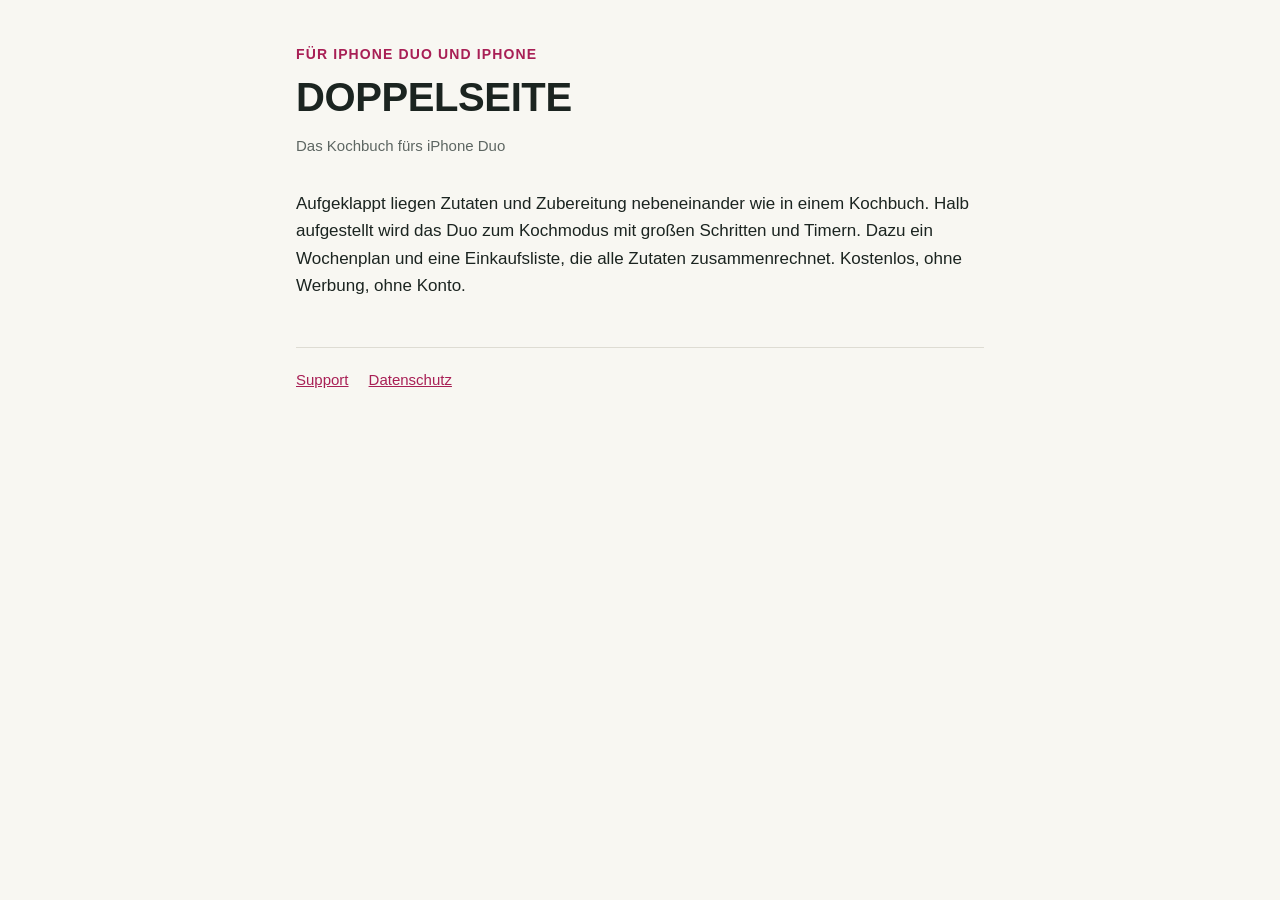
==== index.html @ 34a13a42 "Support- und Datenschutzseiten" ====
<!doctype html>
<html lang="de">
<head>
<meta charset="utf-8">
<meta name="viewport" content="width=device-width, initial-scale=1">
<title>Doppelseite – Rezepte</title>
<link rel="stylesheet" href="style.css">
</head>
<body>
<main>
<header>
  <span class="brand">Für iPhone Duo und iPhone</span>
  <h1>Doppelseite</h1>
  <p class="muted">Das Kochbuch fürs iPhone Duo</p>
</header>
<p>Aufgeklappt liegen Zutaten und Zubereitung nebeneinander wie in einem Kochbuch. Halb aufgestellt wird das Duo zum Kochmodus mit großen Schritten und Timern. Dazu ein Wochenplan und eine Einkaufsliste, die alle Zutaten zusammenrechnet. Kostenlos, ohne Werbung, ohne Konto.</p>
<nav>
  <a href="support.html">Support</a>
  <a href="datenschutz.html">Datenschutz</a>
</nav>
</main>
</body>
</html>
---- style.css ----
:root {
  --paper: #f8f7f2;
  --ink: #1b2420;
  --muted: #5d6662;
  --accent: #a81f55;
  --line: #dedcd3;
  --card: #ffffff;
}
@media (prefers-color-scheme: dark) {
  :root {
    --paper: #161b19;
    --ink: #eef0ec;
    --muted: #a7aea9;
    --accent: #e0668f;
    --line: #2f3633;
    --card: #1e2421;
  }
}
* { box-sizing: border-box; }
html { -webkit-text-size-adjust: 100%; }
body {
  margin: 0;
  background: var(--paper);
  color: var(--ink);
  font: 17px/1.6 -apple-system, BlinkMacSystemFont, "Inter", "Helvetica Neue", Arial, sans-serif;
}
main { max-width: 720px; margin: 0 auto; padding: 40px 16px 64px; }
header { margin-bottom: 32px; }
.brand { color: var(--accent); font-weight: 700; letter-spacing: .08em; text-transform: uppercase; font-size: 14px; text-decoration: none; }
h1 { font-size: 40px; line-height: 1.1; margin: 8px 0 8px; text-transform: uppercase; letter-spacing: -.01em; font-weight: 800; }
h2 { font-size: 20px; margin: 36px 0 8px; }
p, li { color: var(--ink); }
.muted { color: var(--muted); font-size: 15px; }
a { color: var(--accent); }
.card { background: var(--card); border: 2px solid var(--ink); border-radius: 16px; padding: 20px; box-shadow: 4px 4px 0 var(--ink); margin: 24px 0; }
nav { display: flex; gap: 20px; flex-wrap: wrap; margin-top: 48px; padding-top: 20px; border-top: 1px solid var(--line); font-size: 15px; }
details { border-bottom: 1px solid var(--line); padding: 12px 0; }
summary { cursor: pointer; font-weight: 600; }
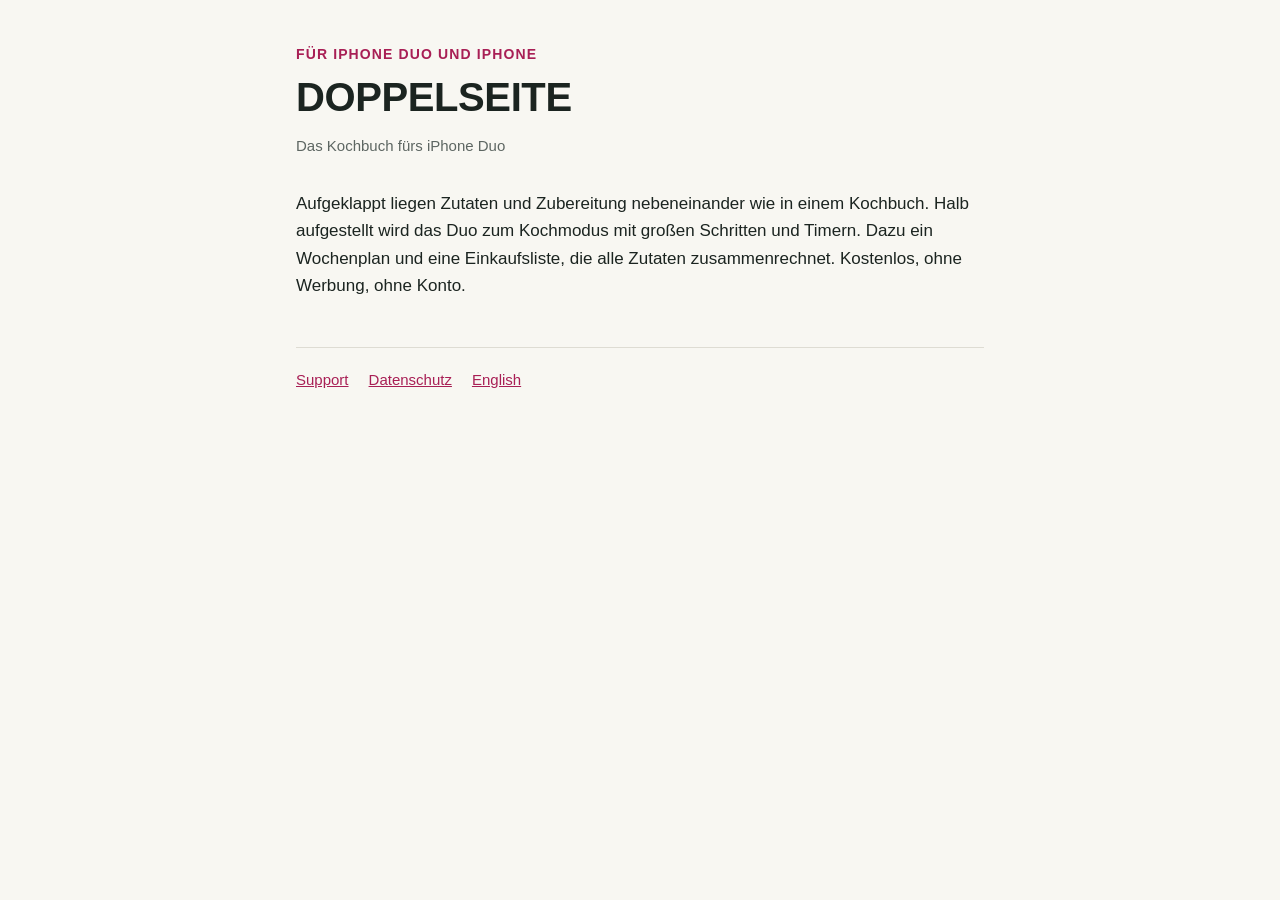
==== commit ca9941ba: "Deutsche Seiten: Link zur englischen Fassung" ====
--- a/index.html
+++ b/index.html
@@ -17,6 +17,7 @@
 <nav>
   <a href="support.html">Support</a>
   <a href="datenschutz.html">Datenschutz</a>
+  <a href="en/" hreflang="en" lang="en">English</a>
 </nav>
 </main>
 </body>
